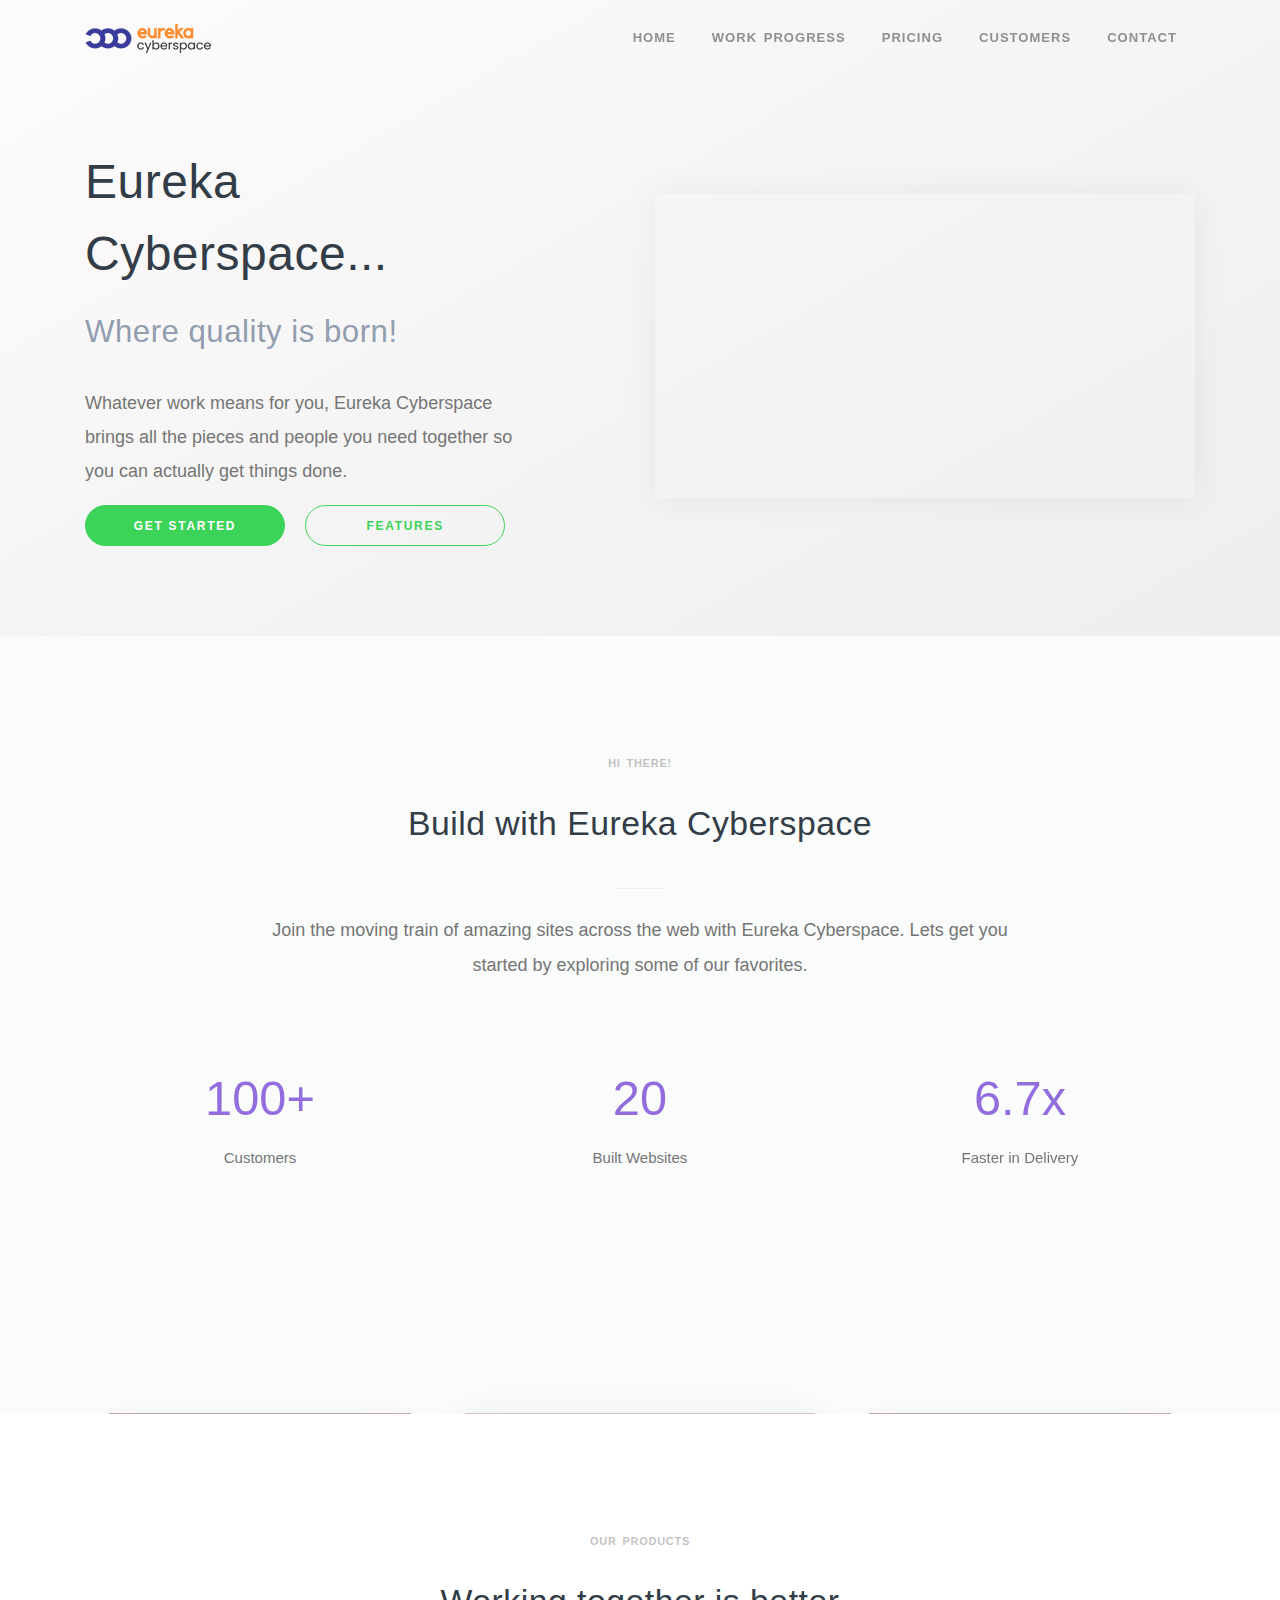
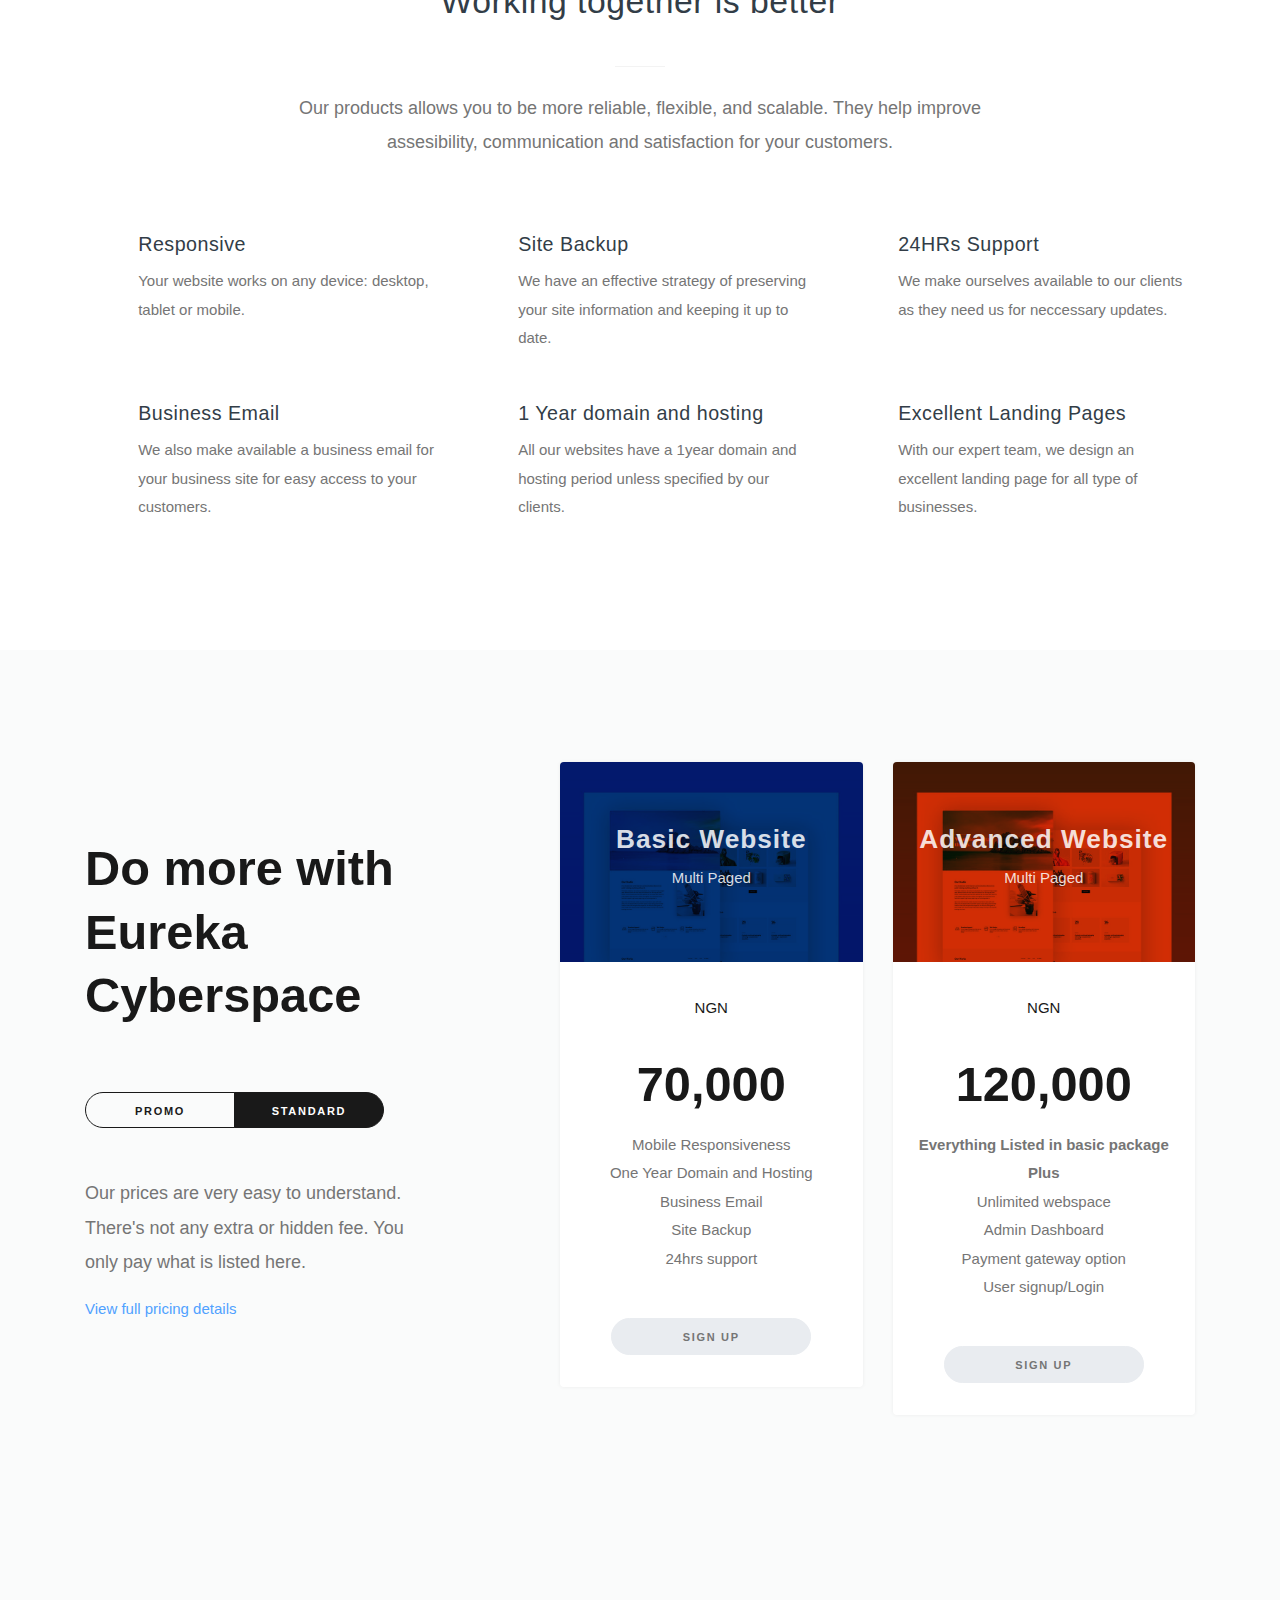
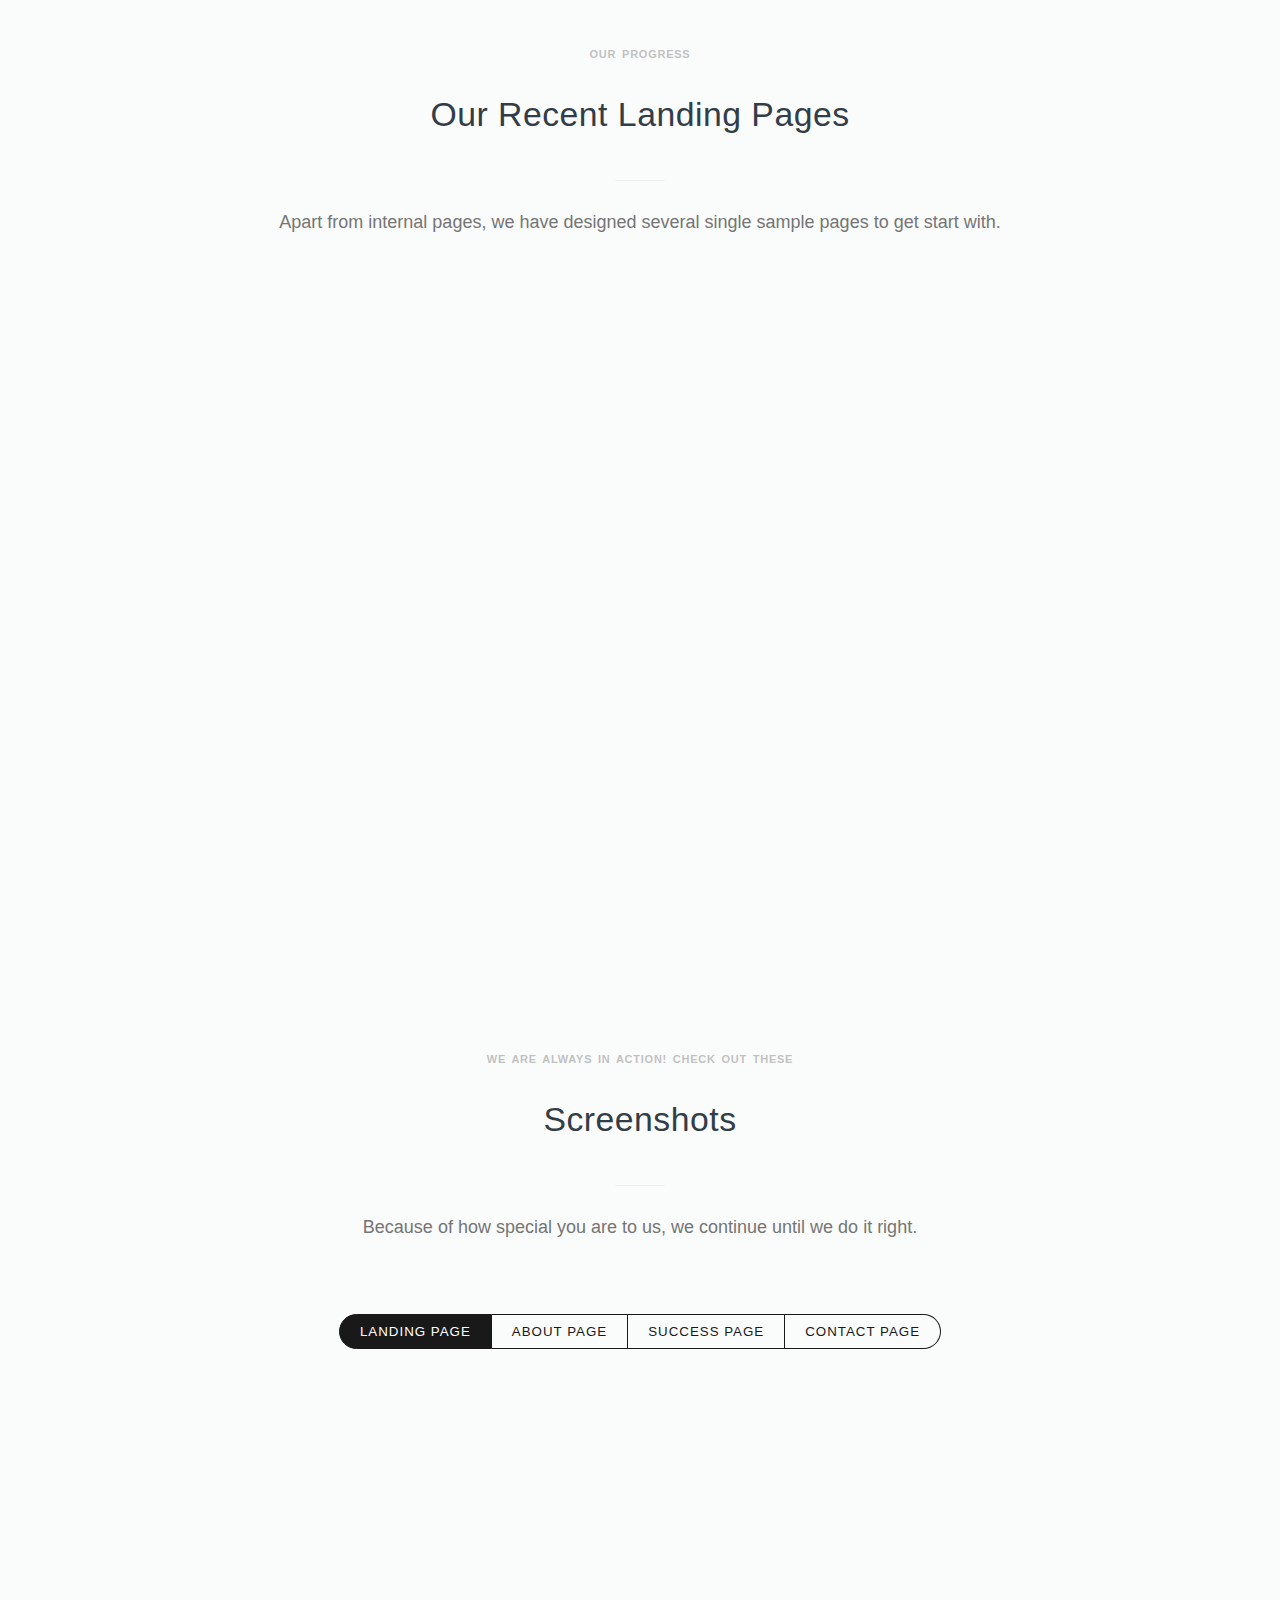
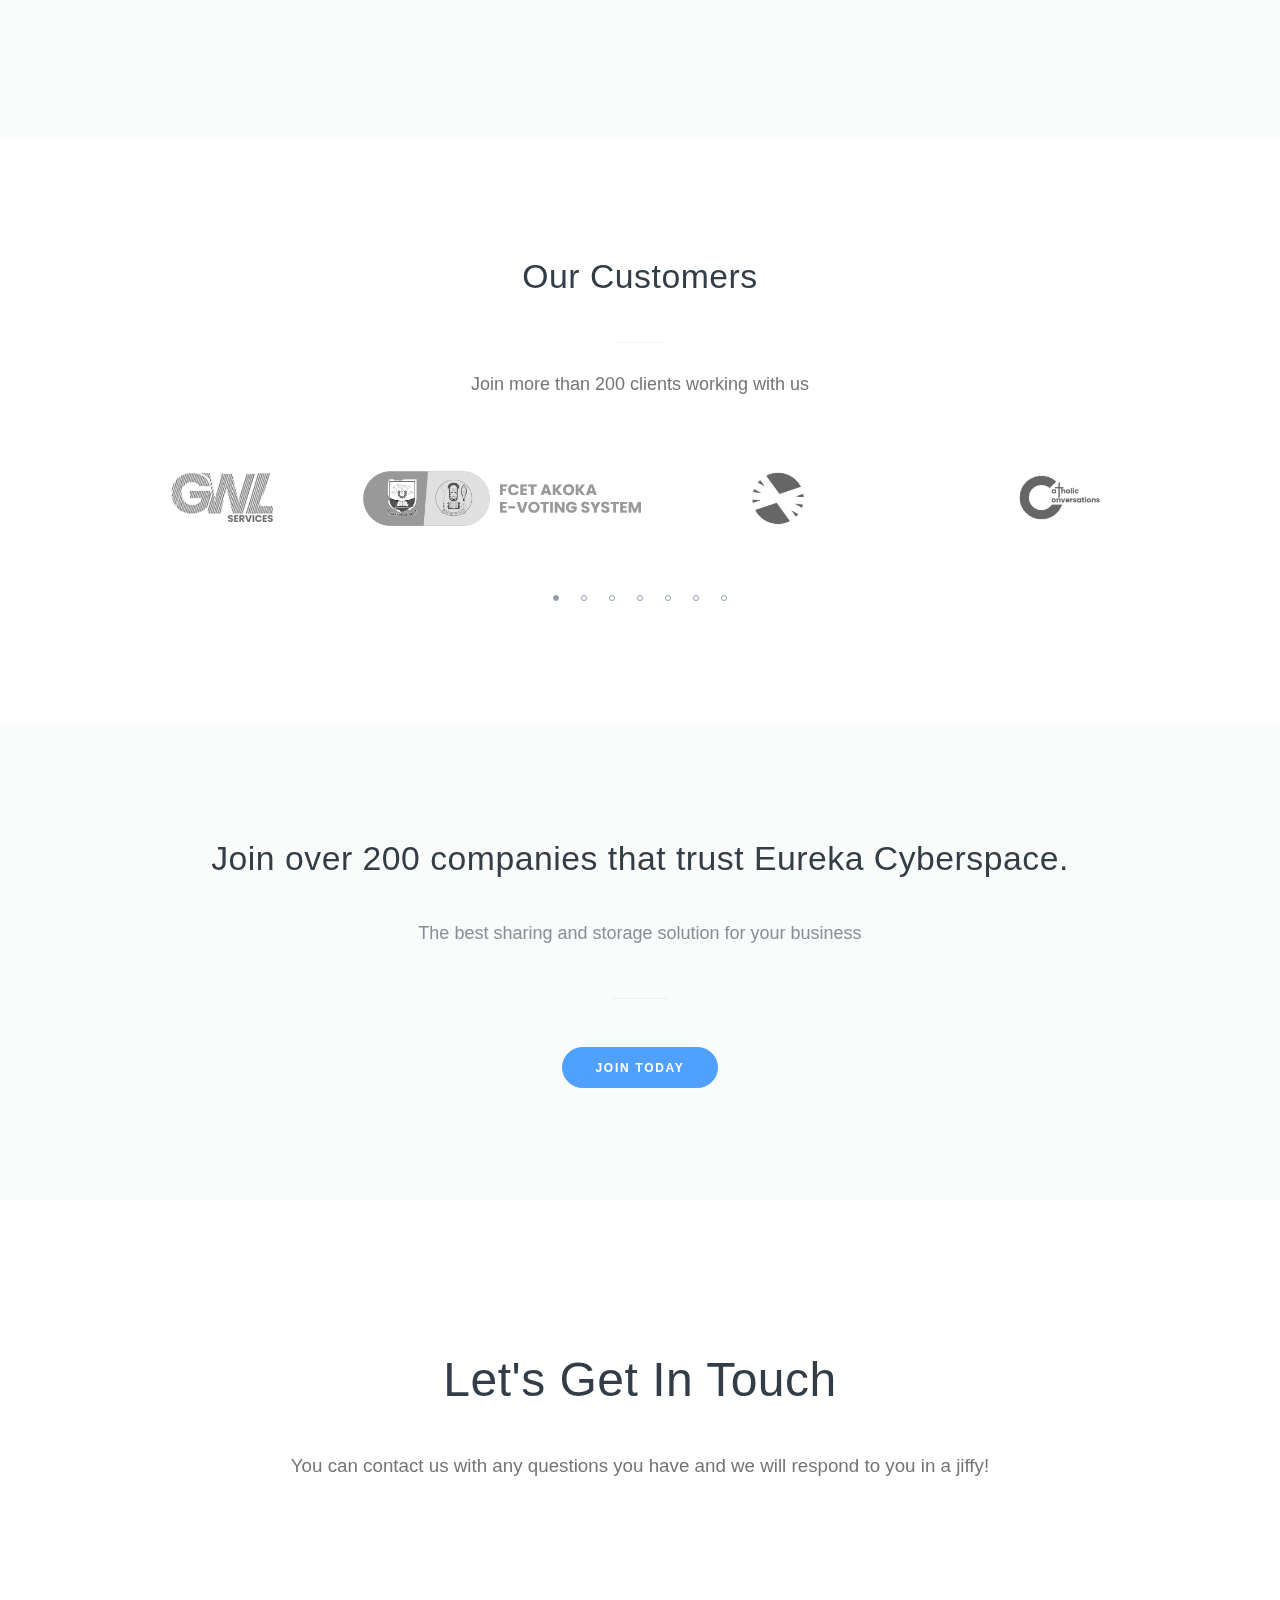
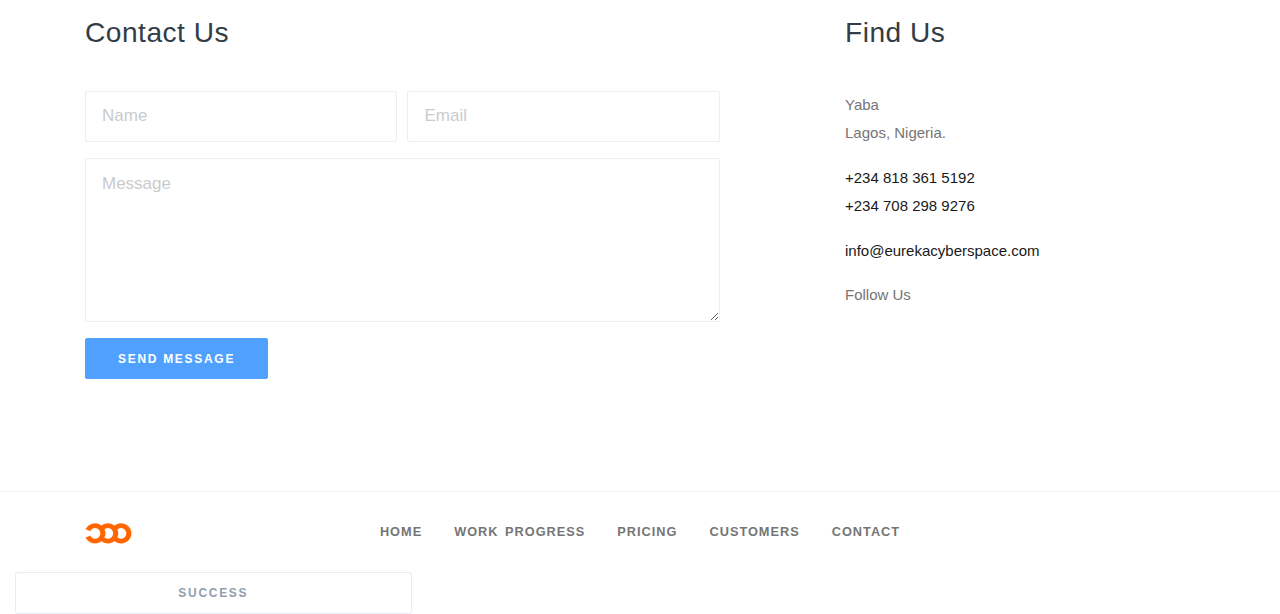
==== index.html @ ab3380dc "Add files via upload" ====
<!DOCTYPE html>
<html lang="en">

<head>
    <meta charset="UTF-8">
    <meta http-equiv="X-UA-Compatible" content="IE=edge">
    <meta name="viewport" content="width=device-width, initial-scale=1, shrink-to-fit=no">
    <meta name="description"
        content=" Eureka Cyberspace serves clients in producing attractive designs, websites and prints.">
    <meta name="keywords"
        content="website, Programming, Web developers, seo, wordpress, HTML, CSS, JS, React, UI, UX, Branding, Javascript, HTML, CSS, Frontend, Backend">
    <meta name="author" content="Eureka Cyberspace">
    <title>Eureka Cyberspace | Web &amp; Mobile Developer In Nigeria </title>

    <!-- Styles -->
    <link href="Assets/css/page.min.css" rel="stylesheet">
    <link href="Assets/css/style.css" rel="stylesheet">

    <!-- favicon -->
    <link rel="shortcut icon" href="../Assets/img/eureka fav.png" type="image/x-icon">
</head>

<body id="home">


    <!-- Navbar -->
    <nav class="navbar navbar-expand-lg navbar-dark" data-navbar="fixed">
        <div class="container">

            <div class="navbar-left">
                <button class="navbar-toggler" type="button">&#9776;</button>
                <a class="navbar-brand" href="./index.html">
                    <img class="logo-dark" src="./Assets/img/eureka logo.png" alt="logo">
                    <!-- <img class="logo-light" src="./Assets/img/eureka logo.png" alt="logo"> -->
                </a>
            </div>

            <section class="navbar-mobile">
                <nav class="nav nav-navbar ml-auto">
                    <a class="nav-link" href="#home">Home</a>
                    <a class="nav-link" href="#work-progress">Work Progress</a>
                    <a class="nav-link" href="#pricing">Pricing</a>
                    <a class="nav-link" href="#customers">Customers</a>
                    <a class="nav-link" href="#footer">Contact</a>
                </nav>
            </section>

        </div>
    </nav><!-- /.navbar -->


    <!-- Header -->
    <header id="home" class="header" style="background-image: linear-gradient(150deg, #fdfbfb 0%, #eee 100%);">
        <div class="container">
            <div class="row align-items-center h-100">

                <div class="col-lg-5">
                    <h1 class="display-4"><strong>Eureka Cyberspace</strong>...<br> <small> Where quality is
                            born!</small>
                    </h1>
                    <p class="lead mt-5">Whatever work means for you, Eureka Cyberspace brings all the pieces and people
                        you need
                        together so you can actually get things done.</p>

                    <!-- <hr class="w-10 ml-0 my-7"> -->

                    <p class="gap-xy">
                        <a class="btn btn-lg btn-round btn-success mw-200" href="#pricing">Get Started</a>
                        <a class="btn btn-lg btn-round btn-outline-success mw-200" href="#features">Features</a>
                    </p>
                </div>

                <div class="col-lg-6 ml-auto">
                    <div class="video-wrapper ratio-16x9 rounded shadow-6 mt-8 mt-lg-0">
                        <iframe src="https://drive.google.com/file/d/1UKL19r94H22dn8-cQnEkyvM0UyJrBT38/preview"
                            width="640" height="480" allow="autoplay"></iframe>
                    </div>

                </div>

            </div>
        </div>
    </header><!-- /.header -->




    <!--
      |‒‒‒‒‒‒‒‒‒‒‒‒‒‒‒‒‒‒‒‒‒‒‒‒‒‒‒‒‒‒‒‒‒‒‒‒‒‒‒‒‒‒‒‒‒‒‒‒‒‒‒‒‒‒‒‒‒‒‒‒‒‒‒‒‒‒‒‒‒‒‒‒‒‒
      | Build with Eureka Cyberspace
      |‒‒‒‒‒‒‒‒‒‒‒‒‒‒‒‒‒‒‒‒‒‒‒‒‒‒‒‒‒‒‒‒‒‒‒‒‒‒‒‒‒‒‒‒‒‒‒‒‒‒‒‒‒‒‒‒‒‒‒‒‒‒‒‒‒‒‒‒‒‒‒‒‒‒
      !-->
    <section id="work-progress" class="section bg-gray pb-0 overflow-hidden">
        <div class="container">
            <header class="section-header">
                <small>Hi there!</small>
                <h2>Build with Eureka Cyberspace</h2>
                <hr>
                <p class="lead">Join the moving train of amazing sites across the web with Eureka Cyberspace. Lets get
                    you started by exploring some of our favorites.</p>
            </header>


            <div class="row gap-y text-center">

                <div class="col-md-4 d-flex flex-column">
                    <div class="mb-7">
                        <p class="text-info lead-7 mb-0">100+</p>
                        <p>Customers</p>
                    </div>
                    <div class="px-5 mt-auto">
                        <img class="shadow-4 opacity-80" src="./Assets/img/demo/site-sample-1.png" alt="..."
                            data-aos="slide-up" data-aos-delay="300">
                    </div>
                </div>

                <div class="col-md-4 d-flex flex-column">
                    <div class="mb-7">
                        <span class="text-info lead-7">20</span><br>
                        <p>Built Websites</p>
                    </div>
                    <div class="mt-auto">
                        <img class="shadow-6" src="./Assets/img/demo/site-sample-3.png" alt="..." data-aos="slide-up">
                    </div>
                </div>

                <div class="col-md-4 d-flex flex-column">
                    <div class="mb-7">
                        <span class="text-info lead-7">6.7x</span><br>
                        <p>Faster in Delivery</p>
                    </div>
                    <div class="px-5 mt-auto">
                        <img class="shadow-4 opacity-80" src="./Assets/img/demo/site-sample-2.png" alt="..."
                            data-aos="slide-up" data-aos-delay="600">
                    </div>
                </div>

            </div>

        </div>
    </section>



    <!--
      |‒‒‒‒‒‒‒‒‒‒‒‒‒‒‒‒‒‒‒‒‒‒‒‒‒‒‒‒‒‒‒‒‒‒‒‒‒‒‒‒‒‒‒‒‒‒‒‒‒‒‒‒‒‒‒‒‒‒‒‒‒‒‒‒‒‒‒‒‒‒‒‒‒‒
      | Welcome
      |‒‒‒‒‒‒‒‒‒‒‒‒‒‒‒‒‒‒‒‒‒‒‒‒‒‒‒‒‒‒‒‒‒‒‒‒‒‒‒‒‒‒‒‒‒‒‒‒‒‒‒‒‒‒‒‒‒‒‒‒‒‒‒‒‒‒‒‒‒‒‒‒‒‒
      !-->
    <section id="features" class="section">
        <div class="container">
            <header class="section-header">
                <small>Our Products</small>
                <h2>Working together is better</h2>
                <hr>
                <p class="lead">Our products allows you to be more reliable, flexible, and scalable. They help
                    improve assesibility, communication and satisfaction for your customers.</p>
            </header>



            <div class="row gap-y">
                <!-- 
                <div class="col-md-8 mx-auto">
                    <img src="../assets/img/preview/dribbble-9.gif" alt="..." data-aos="fade-up"
                        data-aos-duration="2000">
                </div> -->


                <div class="w-100"></div>


                <div class="col-md-6 col-xl-4">
                    <div class="media">
                        <div class="lead-6 line-height-1 text-dark mr-5"><i class="icon-mobile"></i></div>
                        <div class="media-body">
                            <h5>Responsive</h5>
                            <p>Your website works on any device: desktop, tablet or mobile.</p>
                        </div>
                    </div>
                </div>


                <div class="col-md-6 col-xl-4">
                    <div class="media">
                        <div class="lead-6 line-height-1 text-primary mr-5"><i class="icon-gears"></i></div>
                        <div class="media-body">
                            <h5>Site Backup</h5>
                            <p>We have an effective strategy of preserving your site information and keeping it up to
                                date.</p>
                        </div>
                    </div>
                </div>


                <div class="col-md-6 col-xl-4">
                    <div class="media">
                        <div class="lead-6 line-height-1 text-info mr-5"><i class="icon-tools"></i></div>
                        <div class="media-body">
                            <h5>24HRs Support</h5>
                            <p>We make ourselves available to our clients as they need us for neccessary updates.</p>
                        </div>
                    </div>
                </div>


                <div class="col-md-6 col-xl-4">
                    <div class="media">
                        <div class="lead-6 line-height-1 text-warning mr-5"><i class="icon-layers"></i></div>
                        <div class="media-body">
                            <h5>Business Email</h5>
                            <p>We also make available a business email for your business site for easy access to your
                                customers.</p>
                        </div>
                    </div>
                </div>


                <div class="col-md-6 col-xl-4">
                    <div class="media">
                        <div class="lead-6 line-height-1 text-danger mr-5"><i class="icon-recycle"></i></div>
                        <div class="media-body">
                            <h5>1 Year domain and hosting</h5>
                            <p>All our websites have a 1year domain and hosting period unless specified by our clients.
                            </p>
                        </div>
                    </div>
                </div>


                <div class="col-md-6 col-xl-4">
                    <div class="media">
                        <div class="lead-6 line-height-1 text-success mr-5"><i class="icon-chat"></i></div>
                        <div class="media-body">
                            <h5>Excellent Landing Pages</h5>
                            <p>With our expert team, we design an excellent landing page for all type of businesses.</p>
                        </div>
                    </div>
                </div>

            </div>

        </div>
    </section>





    <!--
      |‒‒‒‒‒‒‒‒‒‒‒‒‒‒‒‒‒‒‒‒‒‒‒‒‒‒‒‒‒‒‒‒‒‒‒‒‒‒‒‒‒‒‒‒‒‒‒‒‒‒‒‒‒‒‒‒‒‒‒‒‒‒‒‒‒‒‒‒‒‒‒‒‒‒
      | Pricing
      |‒‒‒‒‒‒‒‒‒‒‒‒‒‒‒‒‒‒‒‒‒‒‒‒‒‒‒‒‒‒‒‒‒‒‒‒‒‒‒‒‒‒‒‒‒‒‒‒‒‒‒‒‒‒‒‒‒‒‒‒‒‒‒‒‒‒‒‒‒‒‒‒‒‒
      !-->
    <section id="pricing" class="section bg-gray">
        <div class="container">
            <div class="row gap-y align-items-center">

                <div class="col-md-4">
                    <p class="lead-7 text-dark fw-600 lh-2">Do more with Eureka Cyberspace</p>

                    <div class="btn-group btn-group-toggle my-7" data-toggle="buttons">
                        <label class="btn btn-round btn-outline-dark w-150">
                            <input type="radio" name="pricing" value="monthly" autocomplete="off"> Promo
                        </label>
                        <label class="btn btn-round btn-outline-dark w-150 active">
                            <input type="radio" name="pricing" value="yearly" autocomplete="off" checked> Standard
                        </label>
                    </div>

                    <p class="lead">Our prices are very easy to understand. There's not any extra or hidden fee. You
                        only pay what is listed here.</p>
                    <p class="fw-400"><a href="#">View full pricing details <i
                                class="ti-arrow-right fs-10 ml-2"></i></a></p>
                </div>


                <div class="col-md-7 ml-auto">
                    <div class="row gap-y">

                        <div class="col-md-6">
                            <div class="card text-center shadow-1 hover-shadow-9">
                                <div class="card-img-top text-white bg-img h-200 d-flex align-items-center"
                                    style="background-image: url(./Assets/img/demo/pricing1.png)" data-overlay="1">
                                    <div class="position-relative w-100">
                                        <p class="lead-4 fw-600 ls-1 mb-0">Basic Website</p>
                                        <p><span data-bind-radio="pricing" data-monthly="Multi"
                                                data-yearly="Multi">Standard</span> Paged</p>
                                    </div>
                                </div>
                                <div class="card-body py-6">

                                    <p class="text-dark fw-400">NGN</p>
                                    <p class="lead-7 fw-600 text-dark mb-0">
                                        <span data-bind-radio="pricing" data-monthly="25,000"
                                            data-yearly="70,000">70,000</span>
                                    </p>
                                    <p>
                                        Mobile Responsiveness<br>
                                        One Year Domain and Hosting<br>
                                        Business Email<br>
                                        Site Backup<br>
                                        24hrs support<br>
                                    </p>
                                    <br>
                                    <div>
                                        <a class="btn btn-round btn-secondary w-200" href="#" data-toggle="popup"
                                            data-target="#popup-login-2" data-bind-href="pricing"
                                            data-monthly="#monthly" data-yearly="#yearly">Sign
                                            up</a>
                                    </div>
                                </div>
                            </div>
                        </div>

                        <div class="col-md-6">
                            <div class="card text-center shadow-1 hover-shadow-9">
                                <div class="card-img-top text-white bg-img h-200 d-flex align-items-center"
                                    style="background-image: url(./Assets/img/demo/pricing2.png)" data-overlay="2">
                                    <div class="position-relative w-100">
                                        <p class="lead-4 fw-600 ls-1 mb-0">Advanced Website</p>
                                        <p><span data-bind-radio="pricing" data-monthly="Multi"
                                                data-yearly="Multi">Multi</span> Paged</p>
                                    </div>
                                </div>
                                <div class="card-body py-6">
                                    <p class="text-dark fw-400">NGN</p>
                                    <p class="lead-7 fw-600 text-dark mb-0">
                                        <span data-bind-radio="pricing" data-monthly="80,000"
                                            data-yearly="120,000">120,000</span>
                                    </p>

                                    <p>
                                        <strong>Everything Listed in basic package Plus</strong><br>
                                        Unlimited webspace<br>
                                        Admin Dashboard<br>
                                        Payment gateway option<br>
                                        User signup/Login<br>
                                    </p>
                                    <br>
                                    <div>
                                        <a class="btn btn-round btn-secondary w-200" href="#" data-toggle="popup"
                                            data-target="#popup-login-1" data-bind-href="pricing" data-monthly="#"
                                            data-yearly="#">Sign up</a>
                                    </div>
                                </div>
                            </div>
                        </div>

                    </div>
                </div>

            </div>
        </div>
    </section>


    <!-- Popup 1 -->
    <div id="popup-login-1" class="popup col-10 col-md-4 p-6" data-position="top-center" data-animation="slide-up">
        <button type="button" class="close" data-dismiss="popup" aria-label="Close">
            <span aria-hidden="true">&times;</span>
        </button>
        <!-- order info -->
        <div class="container">
            <div class="card text-center shadow-1 hover-shadow-9">
                <div class="card-img-top text-white bg-img h-150 d-flex align-items-center"
                    style="background-image: url(./Assets/img/demo/pricing2.png)" data-overlay="2">
                    <div class="position-relative w-100">
                        <p class="lead-4 fw-600 ls-1 mb-0">Advanced Website</p>
                        <p><span data-bind-radio="pricing" data-monthly="Multi" data-yearly="Multi">Multi</span>
                            Paged
                        </p>
                    </div>
                </div>
                <div class="card-body py-3">

                    <p class="lead-7 fw-600 text-dark mb-0">
                        <span data-bind-radio="pricing" data-monthly="NGN80,000"
                            data-yearly="NGN120,000">NGN120,000</span>
                    </p>


                </div>
            </div>
        </div>
        <form class="py-4">
            <a class="btn btn-lg btn-block btn-primary" href="#" data-bind-href="pricing"
                data-monthly="https://flutterwave.com/pay/eurekastandardpromo"
                data-yearly="https://flutterwave.com/pay/eurekastandard">Pay Now</a>

        </form>
    </div>



    <!-- Pop up 2 -->
    <div id="popup-login-2" class="popup col-10 col-md-4 p-6" data-position="top-center" data-animation="slide-up">
        <button type="button" class="close" data-dismiss="popup" aria-label="Close">
            <span aria-hidden="true">&times;</span>
        </button>
        <!-- order info -->
        <div class="container">
            <div class="card text-center shadow-1 hover-shadow-9">
                <div class="card-img-top text-white bg-img h-150 d-flex align-items-center"
                    style="background-image: url(./Assets/img/demo/pricing1.png)" data-overlay="1">
                    <div class="position-relative w-100">
                        <p class="lead-4 fw-600 ls-1 mb-0">Basic Website</p>
                        <p><span data-bind-radio="pricing" data-monthly="Single" data-yearly="Single">Standard</span>
                            Paged</p>
                    </div>
                </div>
                <div class="card-body py-3">

                    <p class="lead-7 fw-600 text-dark mb-0">
                        <span data-bind-radio="pricing" data-monthly="NGN25,000"
                            data-yearly="NGN70,000">NGN70,000</span>
                    </p>

                </div>
                <form class="py-4">
                    <a class="btn btn-lg btn-block btn-primary " href="#" d data-bind-href="pricing"
                        data-monthly="https://flutterwave.com/pay/eurekabasicpromo"
                        data-yearly="https://flutterwave.com/pay/eurekabasic">Pay
                        Now</a>

                    <!-- <a  class="btn btn-lg btn-block btn-primary" type="button">Pay Now</a> -->
                </form>
            </div>
        </div>
    </div>





    <!-- Main Content -->
    <main class="main-content">

        <!--
        |‒‒‒‒‒‒‒‒‒‒‒‒‒‒‒‒‒‒‒‒‒‒‒‒‒‒‒‒‒‒‒‒‒‒‒‒‒‒‒‒‒‒‒‒‒‒‒‒‒‒‒‒‒‒‒‒‒‒‒‒‒‒‒‒‒‒‒‒‒‒‒‒‒‒
        | Demos
        |‒‒‒‒‒‒‒‒‒‒‒‒‒‒‒‒‒‒‒‒‒‒‒‒‒‒‒‒‒‒‒‒‒‒‒‒‒‒‒‒‒‒‒‒‒‒‒‒‒‒‒‒‒‒‒‒‒‒‒‒‒‒‒‒‒‒‒‒‒‒‒‒‒‒
        !-->
        <section class="section overflow-hidden bg-gray">
            <div class="container">
                <header class="section-header">
                    <small>Our Progress</small>
                    <h2>Our Recent Landing Pages</h2>
                    <hr>
                    <p class="lead">Apart from internal pages, we have designed several single sample pages to
                        get start
                        with.</p>
                </header>


                <div class="row gap-y">

                    <div class="col-6 col-lg-4" data-aos="fade-up" data-aos-delay="0">
                        <a class="card shadow-1 hover-shadow-7" href="demo/software-1.html" target="_blank">
                            <img class="card-img-top" src="./Assets/img/demo/site-sample-1.png" alt="Demo">
                            <div class="card-body">
                                <h6 class="mb-0">Online Elections</h6>
                            </div>
                        </a>
                    </div>


                    <div class="col-6 col-lg-4" data-aos="fade-up" data-aos-delay="150">
                        <a class="card shadow-1 hover-shadow-7" href="https://gwlservices.com.ng/" target="_blank">
                            <img class="card-img-top" src="./Assets/img/demo/site-sample-3.png" alt="Demo">
                            <div class="card-body">
                                <h6 class="mb-0">Branding Agency</h6>
                            </div>
                        </a>
                    </div>


                    <div class="col-6 col-lg-4" data-aos="fade-up" data-aos-delay="300">
                        <a class="card shadow-1 hover-shadow-7" href="https://edu.gwlservices.com.ng/" target="_blank">
                            <img class="card-img-top" src="./Assets/img/demo/site-sample-2.png" alt="Demo">
                            <div class="card-body">
                                <h6 class="mb-0">Educational Materials</h6>
                            </div>
                        </a>
                    </div>


                    <div class="col-6 col-lg-4" data-aos="fade-up" data-aos-delay="0">
                        <a class="card shadow-1 hover-shadow-7" href="demo/marketing-2.html" target="_blank">
                            <img class="card-img-top" src="./Assets/img/demo/contact-page.png" alt="Demo">
                            <div class="card-body">
                                <h6 class="mb-0">Product Page</h6>
                            </div>
                        </a>
                    </div>


                    <div class="col-6 col-lg-4" data-aos="fade-up" data-aos-delay="150">
                        <a class="card shadow-1 hover-shadow-7" href="https://edu.gwlservices.com.ng/" target="_blank">
                            <img class="card-img-top" src="./Assets/img/demo/success-page.png" alt="Demo">
                            <div class="card-body">
                                <h6 class="mb-0">Official Page</h6>
                            </div>
                        </a>
                    </div>


                    <div class="col-6 col-lg-4" data-aos="fade-up" data-aos-delay="300">
                        <a class="card shadow-1 hover-shadow-7" href="https://gwlservices.com.ng/" target="_blank">
                            <img class="card-img-top" src="./Assets/img/demo/about-page.png" alt="Demo">
                            <div class="card-body">
                                <h6 class="mb-0">Religious</h6>
                            </div>
                        </a>
                    </div>




                </div>

            </div>
        </section>
    </main>
    <!--
      |‒‒‒‒‒‒‒‒‒‒‒‒‒‒‒‒‒‒‒‒‒‒‒‒‒‒‒‒‒‒‒‒‒‒‒‒‒‒‒‒‒‒‒‒‒‒‒‒‒‒‒‒‒‒‒‒‒‒‒‒‒‒‒‒‒‒‒‒‒‒‒‒‒‒
      | Screenshot
      |‒‒‒‒‒‒‒‒‒‒‒‒‒‒‒‒‒‒‒‒‒‒‒‒‒‒‒‒‒‒‒‒‒‒‒‒‒‒‒‒‒‒‒‒‒‒‒‒‒‒‒‒‒‒‒‒‒‒‒‒‒‒‒‒‒‒‒‒‒‒‒‒‒‒
      !-->
    <section class="section overflow-hidden bg-gray pb-0">
        <div class="container">
            <header class="section-header">
                <small>We are always in action! Check out these</small>
                <h2>Screenshots</h2>
                <hr>
                <p class="lead">Because of how special you are to us, we continue until we do it right.
                </p>
            </header>

            <ul class="nav nav-tabs-outline">
                <li class="nav-item">
                    <a class="nav-link active" data-toggle="tab" href="#shot-login">Landing Page</a>
                </li>
                <li class="nav-item">
                    <a class="nav-link" data-toggle="tab" href="#shot-dashboard">About Page</a>
                </li>
                <li class="nav-item">
                    <a class="nav-link" data-toggle="tab" href="#shot-members">Success Page</a>
                </li>
                <li class="nav-item">
                    <a class="nav-link" data-toggle="tab" href="#shot-calendar">Contact Page</a>
                </li>
            </ul>


            <br><br>


            <div class="tab-content text-center" data-aos="fade-in">
                <div class="tab-pane fade show active" id="shot-login">
                    <img class="shadow-3" src="./Assets/img/demo/landing-page.png" alt="...">
                </div>
                <div class="tab-pane fade" id="shot-dashboard">
                    <img class="shadow-3" src="./Assets/img/demo/about-page.png" alt="...">
                </div>
                <div class="tab-pane fade" id="shot-members">
                    <img class="shadow-3" src="./Assets/img/demo/success-page.png" alt="...">
                </div>
                <div class="tab-pane fade" id="shot-calendar">
                    <img class="shadow-3" src="./Assets/img/demo/contact-page.png" alt="...">
                </div>
            </div>


        </div>
    </section>



    <!--
      |‒‒‒‒‒‒‒‒‒‒‒‒‒‒‒‒‒‒‒‒‒‒‒‒‒‒‒‒‒‒‒‒‒‒‒‒‒‒‒‒‒‒‒‒‒‒‒‒‒‒‒‒‒‒‒‒‒‒‒‒‒‒‒‒‒‒‒‒‒‒‒‒‒‒
      | Partners
      |‒‒‒‒‒‒‒‒‒‒‒‒‒‒‒‒‒‒‒‒‒‒‒‒‒‒‒‒‒‒‒‒‒‒‒‒‒‒‒‒‒‒‒‒‒‒‒‒‒‒‒‒‒‒‒‒‒‒‒‒‒‒‒‒‒‒‒‒‒‒‒‒‒‒
      !-->
    <section id="customers" class="section">
        <div class="container">
            <header class="section-header">
                <h2>Our Customers</h2>
                <hr>
                <p class="lead">Join more than 200 clients working with us</p>
            </header>

            <div class="pb-7" data-provide="slider" data-autoplay="true" data-slides-to-show="4" data-dots="true">
                <div><img src="./Assets/img/partners/1.png" alt="partner 1"></div>
                <div><img src="./Assets/img/partners/2.png" alt="partner 2"></div>
                <div><img src="./Assets/img/partners/3.png" alt="partner 3"></div>
                <div><img src="./Assets/img/partners/4.png" alt="partner 4"></div>
                <div><img src="./Assets/img/partners/2.png" alt="partner 2"></div>
                <div><img src="./Assets/img/partners/3.png" alt="partner 3"></div>
                <div><img src="./Assets/img/partners/4.png" alt="partner 4"></div>

            </div>
    </section>
    <!--
      |‒‒‒‒‒‒‒‒‒‒‒‒‒‒‒‒‒‒‒‒‒‒‒‒‒‒‒‒‒‒‒‒‒‒‒‒‒‒‒‒‒‒‒‒‒‒‒‒‒‒‒‒‒‒‒‒‒‒‒‒‒‒‒‒‒‒‒‒‒‒‒‒‒‒
      | CTA
      |‒‒‒‒‒‒‒‒‒‒‒‒‒‒‒‒‒‒‒‒‒‒‒‒‒‒‒‒‒‒‒‒‒‒‒‒‒‒‒‒‒‒‒‒‒‒‒‒‒‒‒‒‒‒‒‒‒‒‒‒‒‒‒‒‒‒‒‒‒‒‒‒‒‒
      !-->
    <section class="section bg-gray text-center">
        <div class="container">
            <h2 class="mb-6"><strong>Join over 200 companies that trust Eureka Cyberspace.</strong></h2>
            <p class="lead text-muted">The best sharing and storage solution for your business</p>
            <hr class="w-5 my-7">
            <a class="btn btn-lg btn-round btn-primary" href="#">Join Today</a>
        </div>
    </section>

    <!-- Main Content -->
    <main id="footer" class="main-content">
        <!-- Contact header -->
        <header class="header pt-10 pb-0">
            <div class="container text-center">
                <h1 class="display-4">Let's Get In Touch</h1>
                <p class="lead-2 mt-6">You can contact us with any questions you have and we will respond to you
                    in a
                    jiffy!</p>
            </div>
        </header>
        <!-- /.Contact header -->

        <!--
        |‒‒‒‒‒‒‒‒‒‒‒‒‒‒‒‒‒‒‒‒‒‒‒‒‒‒‒‒‒‒‒‒‒‒‒‒‒‒‒‒‒‒‒‒‒‒‒‒‒‒‒‒‒‒‒‒‒‒‒‒‒‒‒‒‒‒‒‒‒‒‒‒‒‒
        | Contact form
        |‒‒‒‒‒‒‒‒‒‒‒‒‒‒‒‒‒‒‒‒‒‒‒‒‒‒‒‒‒‒‒‒‒‒‒‒‒‒‒‒‒‒‒‒‒‒‒‒‒‒‒‒‒‒‒‒‒‒‒‒‒‒‒‒‒‒‒‒‒‒‒‒‒‒
        !-->
        <section class="section">
            <div class="container">

                <form class="row gap-y" action="./Assets/php/sendmail.php" method="POST" data-form="mailer">
                    <div class="col-lg-7">
                        <h3>Contact Us</h3>
                        <br>

                        <div class="alert alert-success d-on-success">We received your message and will contact
                            you back
                            soon.</div>

                        <div class="form-row">
                            <div class="form-group col-md-6">
                                <input class="form-control form-control-lg" type="text" name="name" placeholder="Name">
                            </div>

                            <div class="form-group col-md-6">
                                <input class="form-control form-control-lg" type="email" name="email"
                                    placeholder="Email">
                            </div>
                        </div>

                        <div class="form-group">
                            <textarea class="form-control form-control-lg" rows="4" placeholder="Message"
                                name="message"></textarea>
                        </div>

                        <button class="btn btn-lg btn-primary" type="submit">Send message</button>

                    </div>


                    <div class="col-lg-4 ml-auto text-center text-lg-left">
                        <hr class="d-lg-none">
                        <h3>Find Us</h3>
                        <br>
                        <p>Yaba<br>Lagos, Nigeria.</p>
                        <p><a class="text-dark" href="tel:+2348183615192">+234 818 361 5192</a><br><a class="text-dark"
                                href="tel:+2347082989276">+234 708
                                298 9276</a></p>
                        <p> <a class="text-dark" href="mailto:info@eurekacyberspace.com">info@eurekacyberspace.com</a>
                        </p>
                        <div class="fw-400">Follow Us</div>
                        <div class="social social-sm social-inline">
                            <a class="social-twitter" href="#"><i class="fa fa-twitter"></i></a>
                            <a class="social-facebook" href="#"><i class="fa fa-facebook"></i></a>
                            <a class="social-instagram" href="#"><i class="fa fa-instagram"></i></a>
                            <a class="social-dribbble" href="#"><i class="fa fa-dribbble"></i></a>
                        </div>
                    </div>
                </form>

            </div>

        </section>



    </main><!-- /.main-content -->


    <!-- Footer -->
    <footer class="footer">
        <div class="container">
            <div class="row gap-y align-items-center">

                <div class="col-6 col-lg-3">
                    <a href="../index.html"><img src="./Assets/img/eureka logo2.png" alt="logo"></a>
                </div>

                <div class="col-6 col-lg-3 text-right order-lg-last">
                    <div class="social">
                        <a class="social-facebook" href="#"><i class="fa fa-facebook"></i></a>
                        <a class="social-twitter" href="#"><i class="fa fa-twitter"></i></a>
                        <a class="social-instagram" href="#"><i class="fa fa-instagram"></i></a>
                        <a class="social-dribbble" href="#"><i class="fa fa-dribbble"></i></a>
                    </div>
                </div>

                <div class="col-lg-6">
                    <div class="nav nav-bold nav-uppercase nav-trim justify-content-lg-center">
                        <a class="nav-link" href="#home">Home</a>
                        <a class="nav-link" href="#work-progress">Work Progress</a>
                        <a class="nav-link" href="#pricing">Pricing</a>
                        <a class="nav-link" href="#customers">Customers</a>
                        <a class="nav-link" href="#footer">Contact</a>
                    </div>
                </div>

            </div>
        </div>
    </footer>
    <!-- /.footer -->

    <div class="col-md-4 col-xl-4">
        <button class="btn btn-lg btn-block btn-outline-secondary" href="#success" type="button" data-toggle="popup"
            data-target="#success">Success</button>
    </div>
    <!-- Promotion 3 -->
    <div id="success" class="popup bg-img text-white border-0 col-10 col-md-4 p-6" data-position="top-center"
        data-animation="slide-down" style="background-image: url(./Assets/img/demo/pricing1.png)" data-overlay="1">
        <button type="button" class="close" data-dismiss="popup" aria-label="Close">
            <span aria-hidden="true">&times;</span>
        </button>

        <div class="text-center position-relative">
            <h3 class="fw-600">Your Payment Was Successful</h3>
            <p class="lead-1">You can proceed to our chatbox to continue your process</p>
            <br>
            <p class="mb-2"><a class="btn btn-lg btn-round btn-success px-7"
                    href="https://wa.me/message/57I4SOE3TTGZH1">Send a WhatsApp</a></p>
            <p class="btn btn-lg btn-round btn-primary px-7"><a href="https://www.instagram.com/gwlbrandingservices/"
                    data-dismiss="popup">Message
                    us on Instagram</a></p>
        </div>
    </div>

    <!-- Scripts -->
    <script src="Assets/Js/page.min.js"></script>
    <script src="Assets/Js/script.js"></script>

</body>

</html>
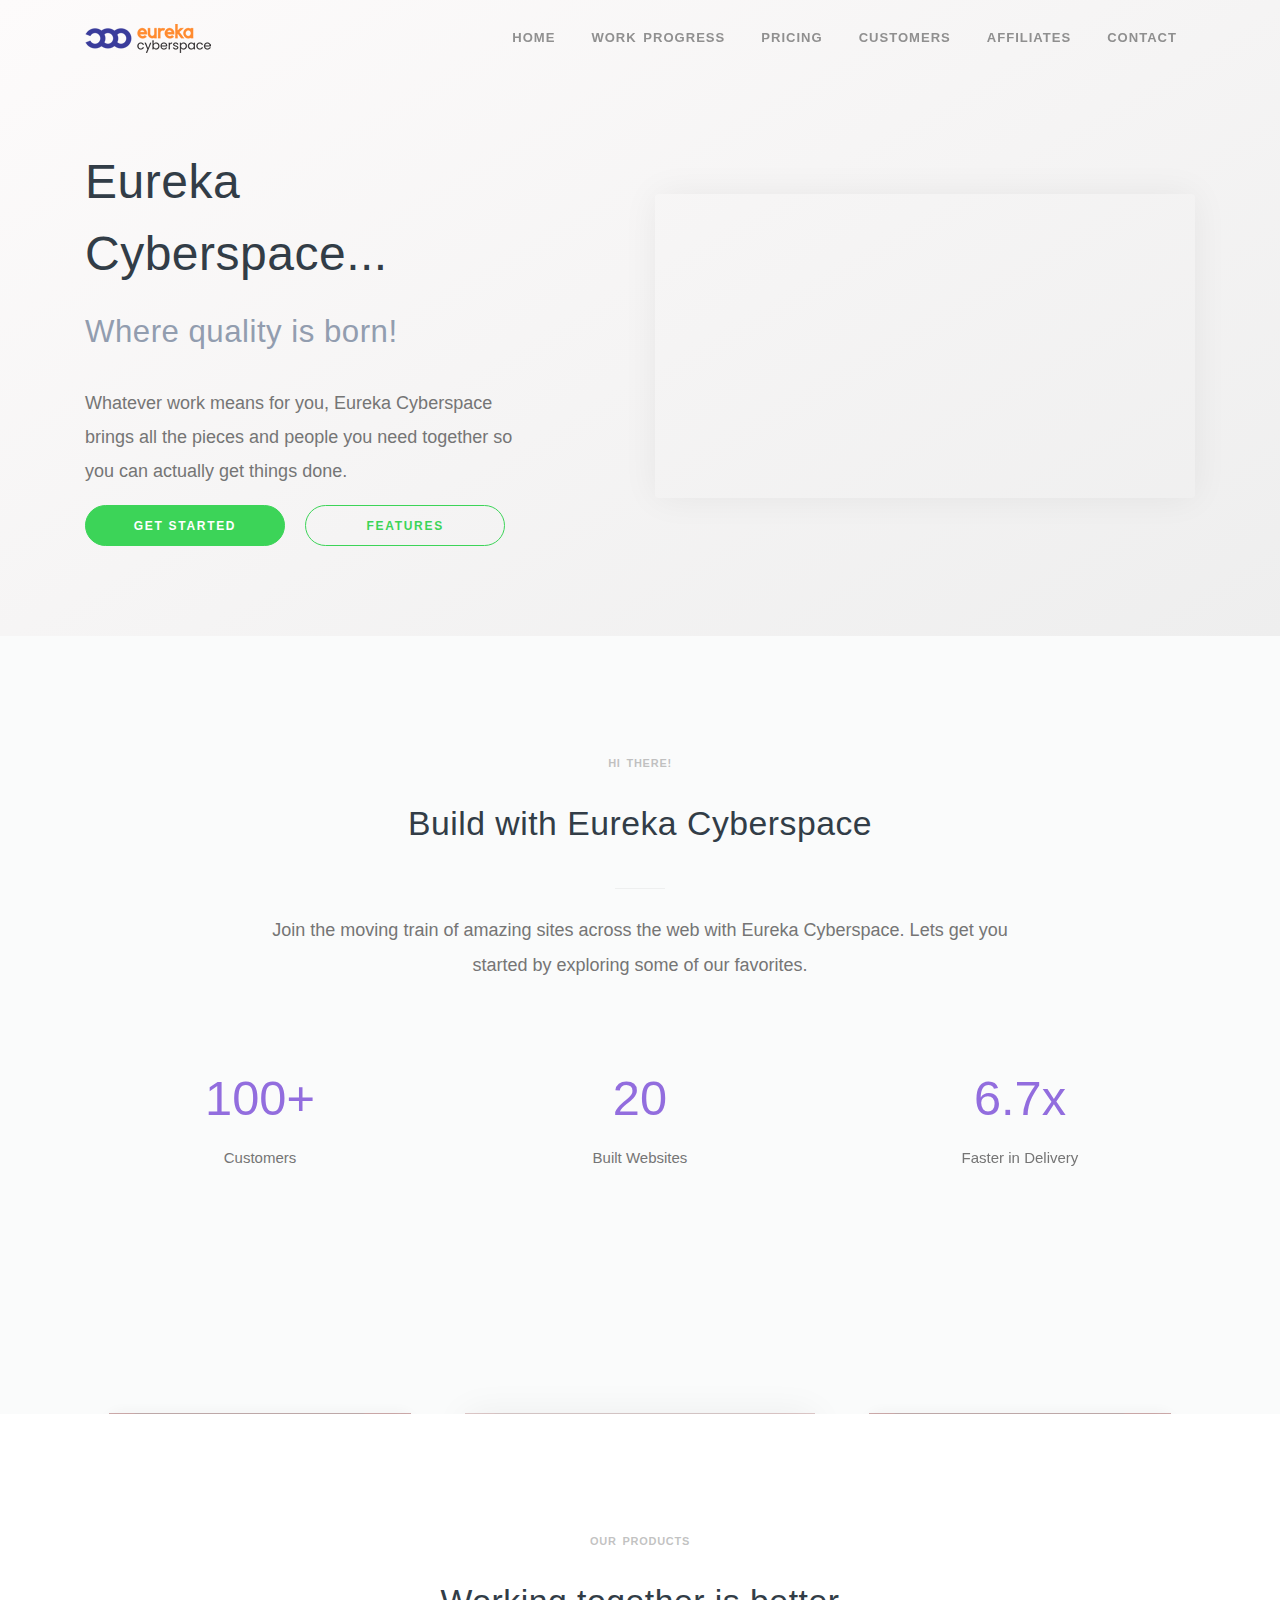
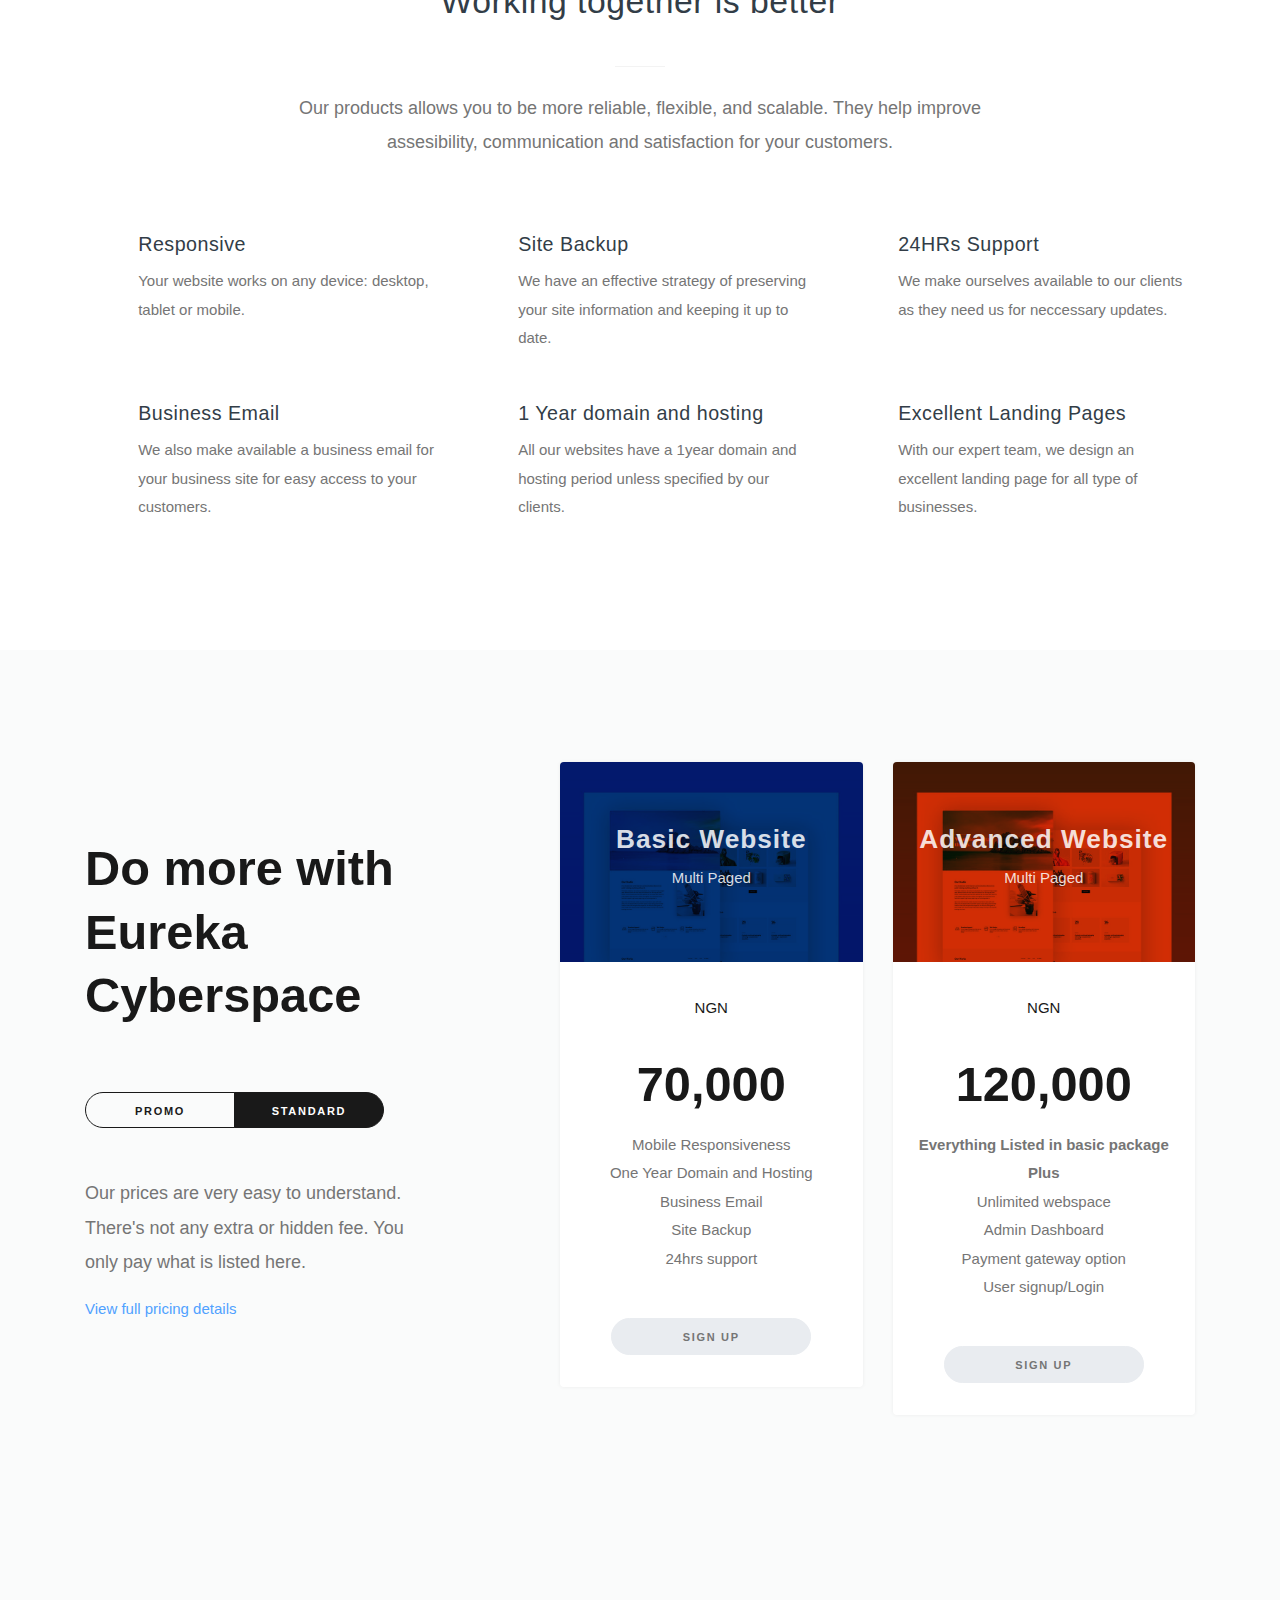
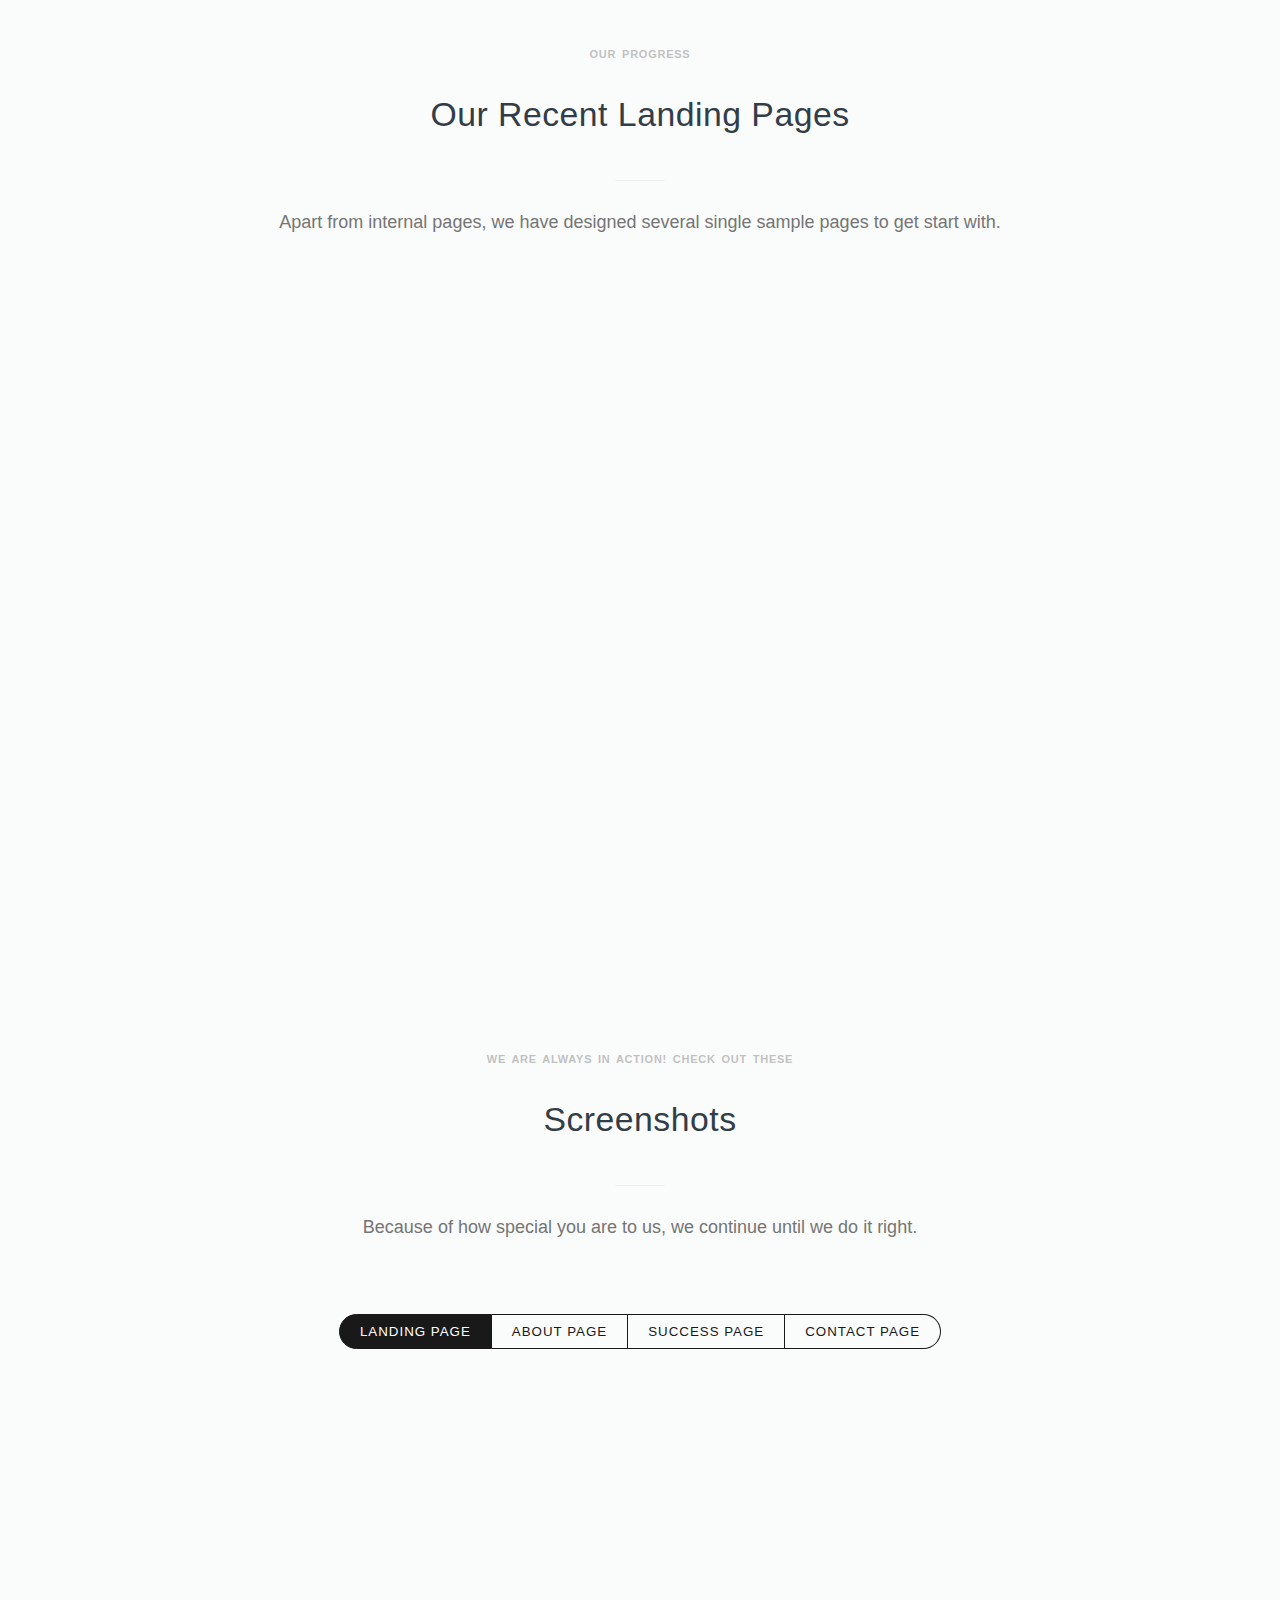
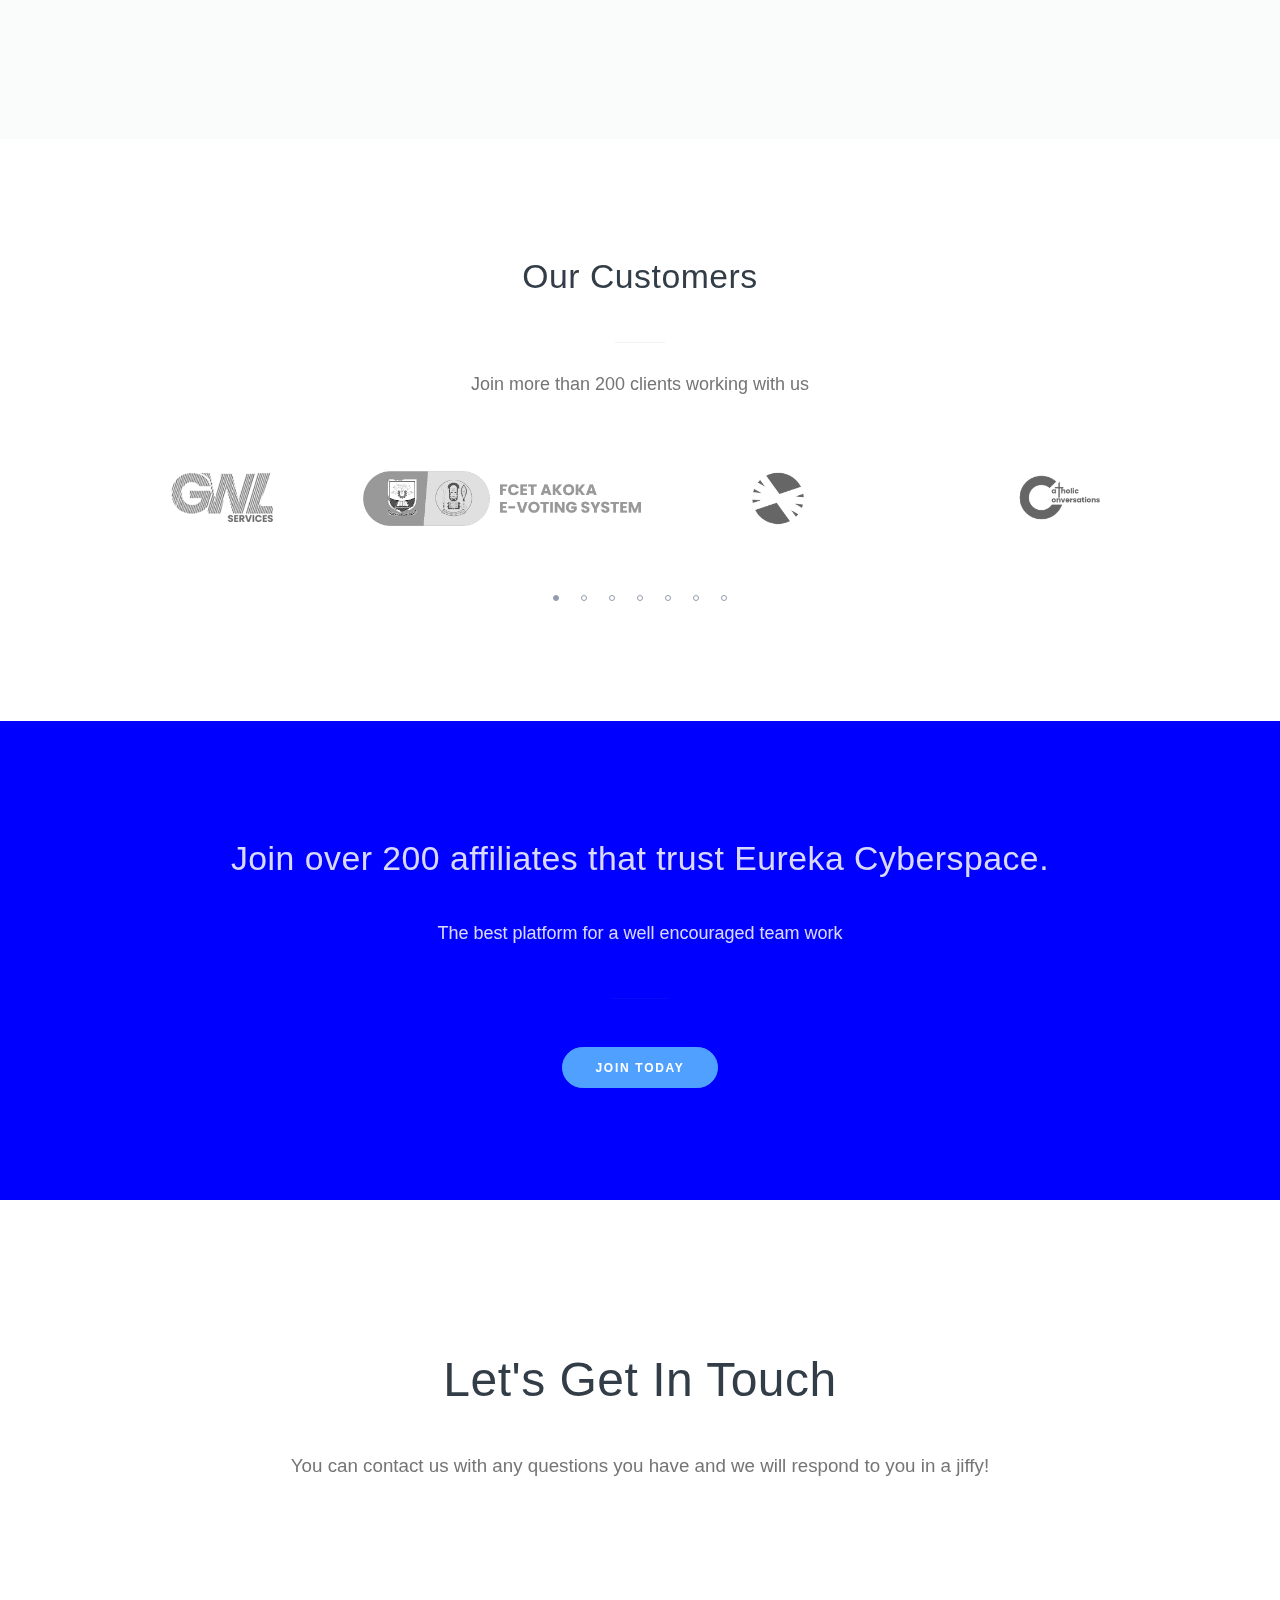
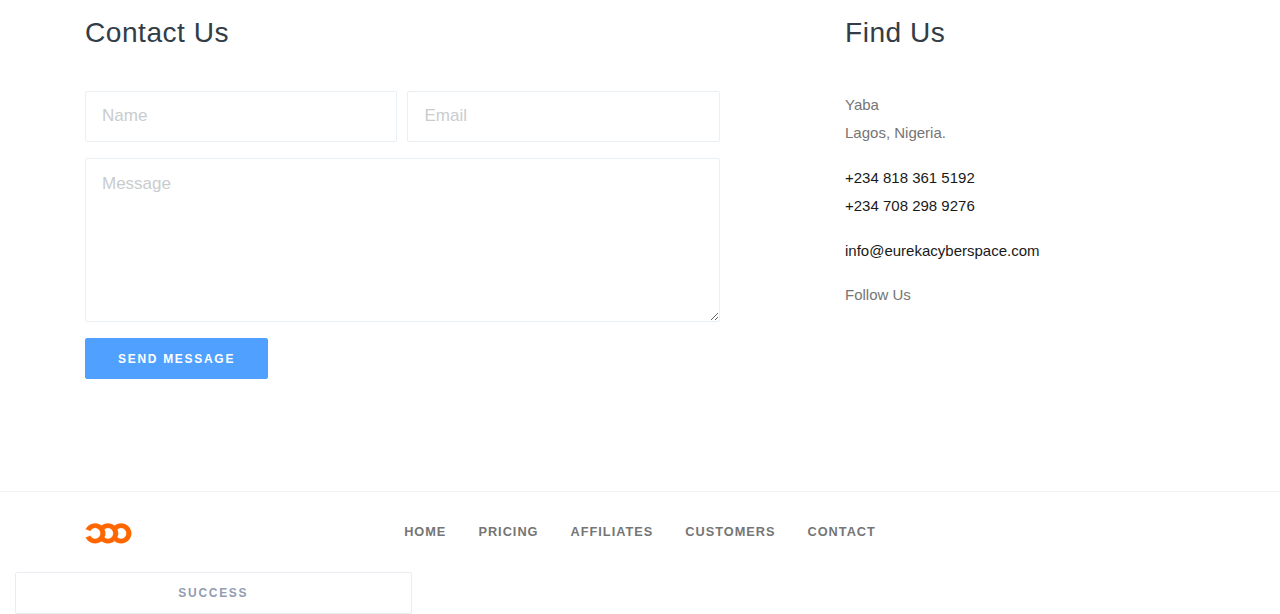
==== commit 6036bed6: "Updates with affiliate page." ====
--- a/index.html
+++ b/index.html
@@ -41,6 +41,7 @@
                     <a class="nav-link" href="#work-progress">Work Progress</a>
                     <a class="nav-link" href="#pricing">Pricing</a>
                     <a class="nav-link" href="#customers">Customers</a>
+                    <a class="nav-link" href="./affiliate/index.html">Affiliates</a>
                     <a class="nav-link" href="#footer">Contact</a>
                 </nav>
             </section>
@@ -606,12 +607,12 @@
       | CTA
       |‒‒‒‒‒‒‒‒‒‒‒‒‒‒‒‒‒‒‒‒‒‒‒‒‒‒‒‒‒‒‒‒‒‒‒‒‒‒‒‒‒‒‒‒‒‒‒‒‒‒‒‒‒‒‒‒‒‒‒‒‒‒‒‒‒‒‒‒‒‒‒‒‒‒
       !-->
-    <section class="section bg-gray text-center">
-        <div class="container">
-            <h2 class="mb-6"><strong>Join over 200 companies that trust Eureka Cyberspace.</strong></h2>
-            <p class="lead text-muted">The best sharing and storage solution for your business</p>
+    <section id="affiliate" class="section bg-gray text-center" style="background: url(https://media.istockphoto.com/photos/people-crowd-texture-background-bird-eye-view-toned-picture-id1179870100?k=20&m=1179870100&s=612x612&w=0&h=7ncUt-rcxxx_llFkWiZctC0y3E_22zO_cAatLkkpjMs=) no-repeat blue ; background-blend-mode: multiply; background-size: cover;">
+        <div class="container">
+            <h2 class="mb-6 text-white"><strong>Join over 200 affiliates that trust Eureka Cyberspace.</strong></h2>
+            <p class="lead text-muted text-white">The best platform for a well encouraged team work</p>
             <hr class="w-5 my-7">
-            <a class="btn btn-lg btn-round btn-primary" href="#">Join Today</a>
+            <a class="btn btn-lg btn-round btn-primary" href="./affiliate/index.html">Join Today</a>
         </div>
     </section>
 
@@ -716,8 +717,8 @@
                 <div class="col-lg-6">
                     <div class="nav nav-bold nav-uppercase nav-trim justify-content-lg-center">
                         <a class="nav-link" href="#home">Home</a>
-                        <a class="nav-link" href="#work-progress">Work Progress</a>
                         <a class="nav-link" href="#pricing">Pricing</a>
+                        <a class="nav-link" href="./affiliate/index.html">Affiliates</a>
                         <a class="nav-link" href="#customers">Customers</a>
                         <a class="nav-link" href="#footer">Contact</a>
                     </div>
